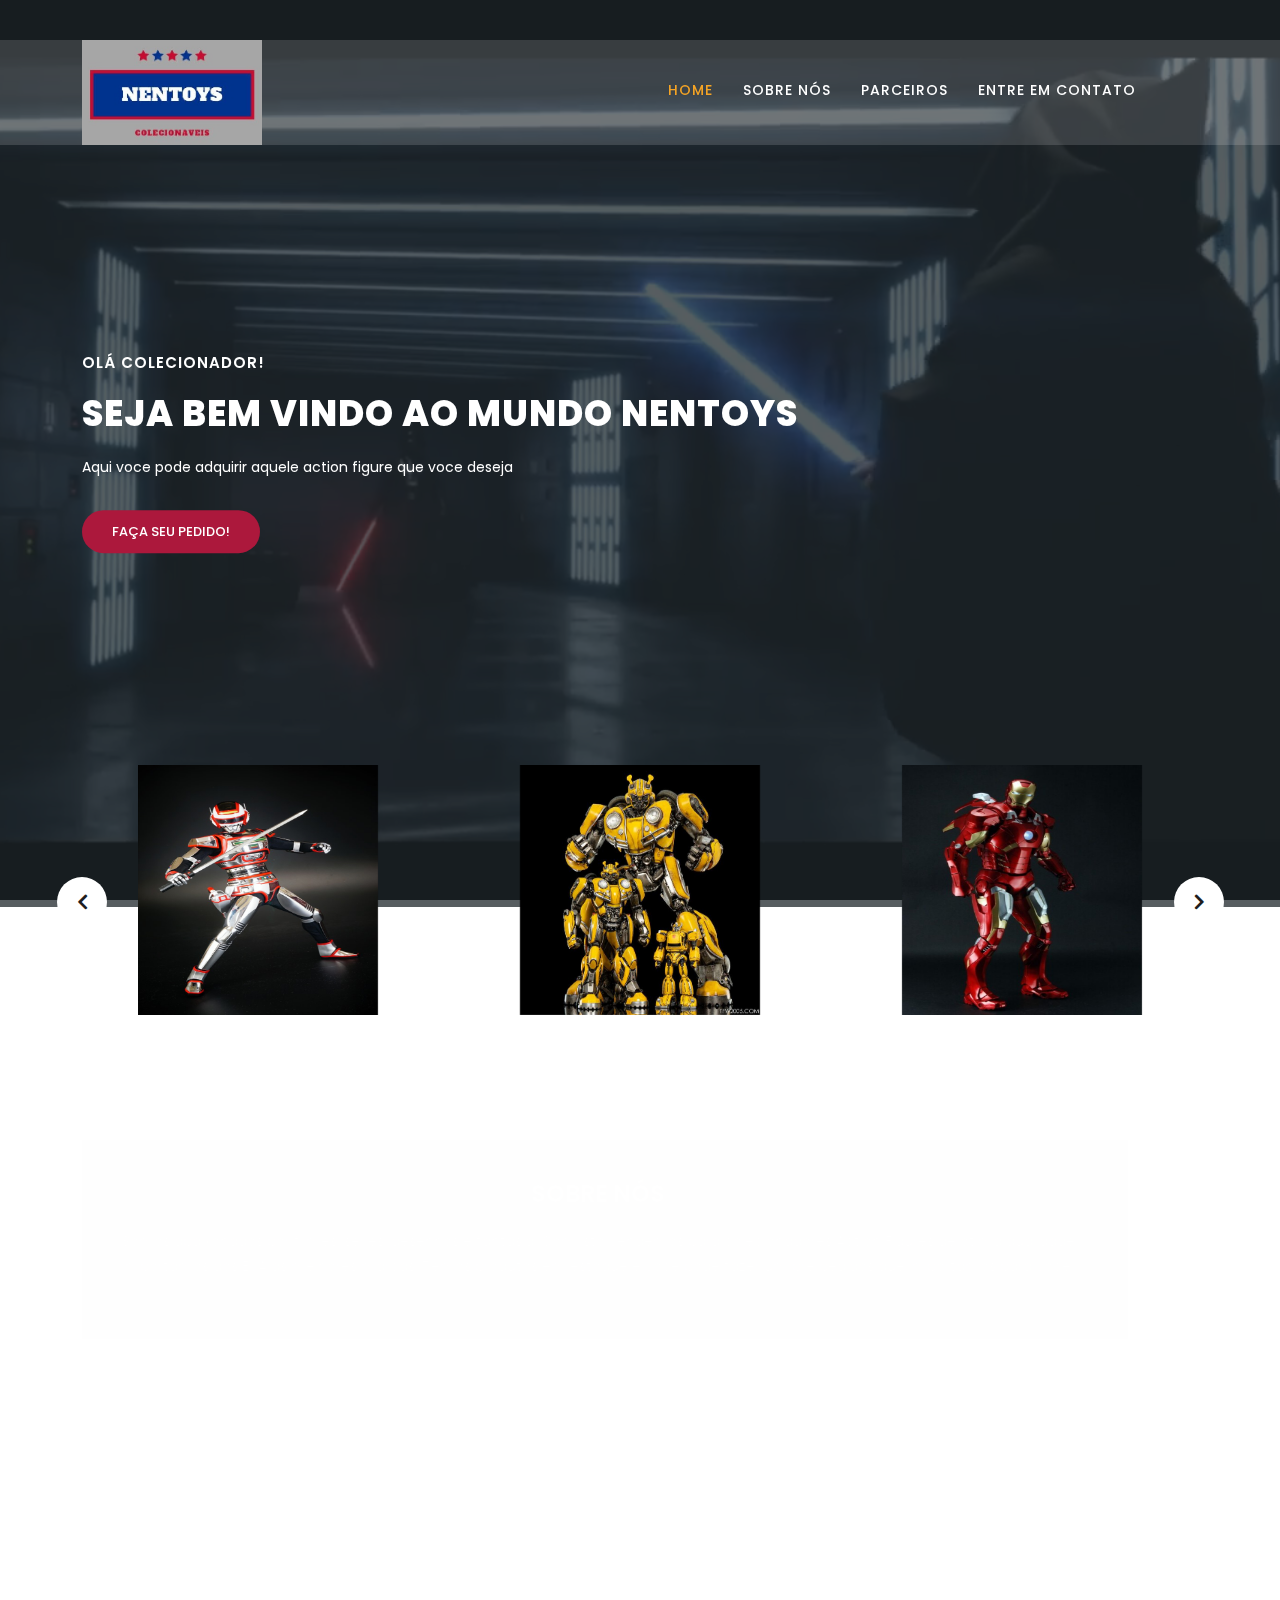
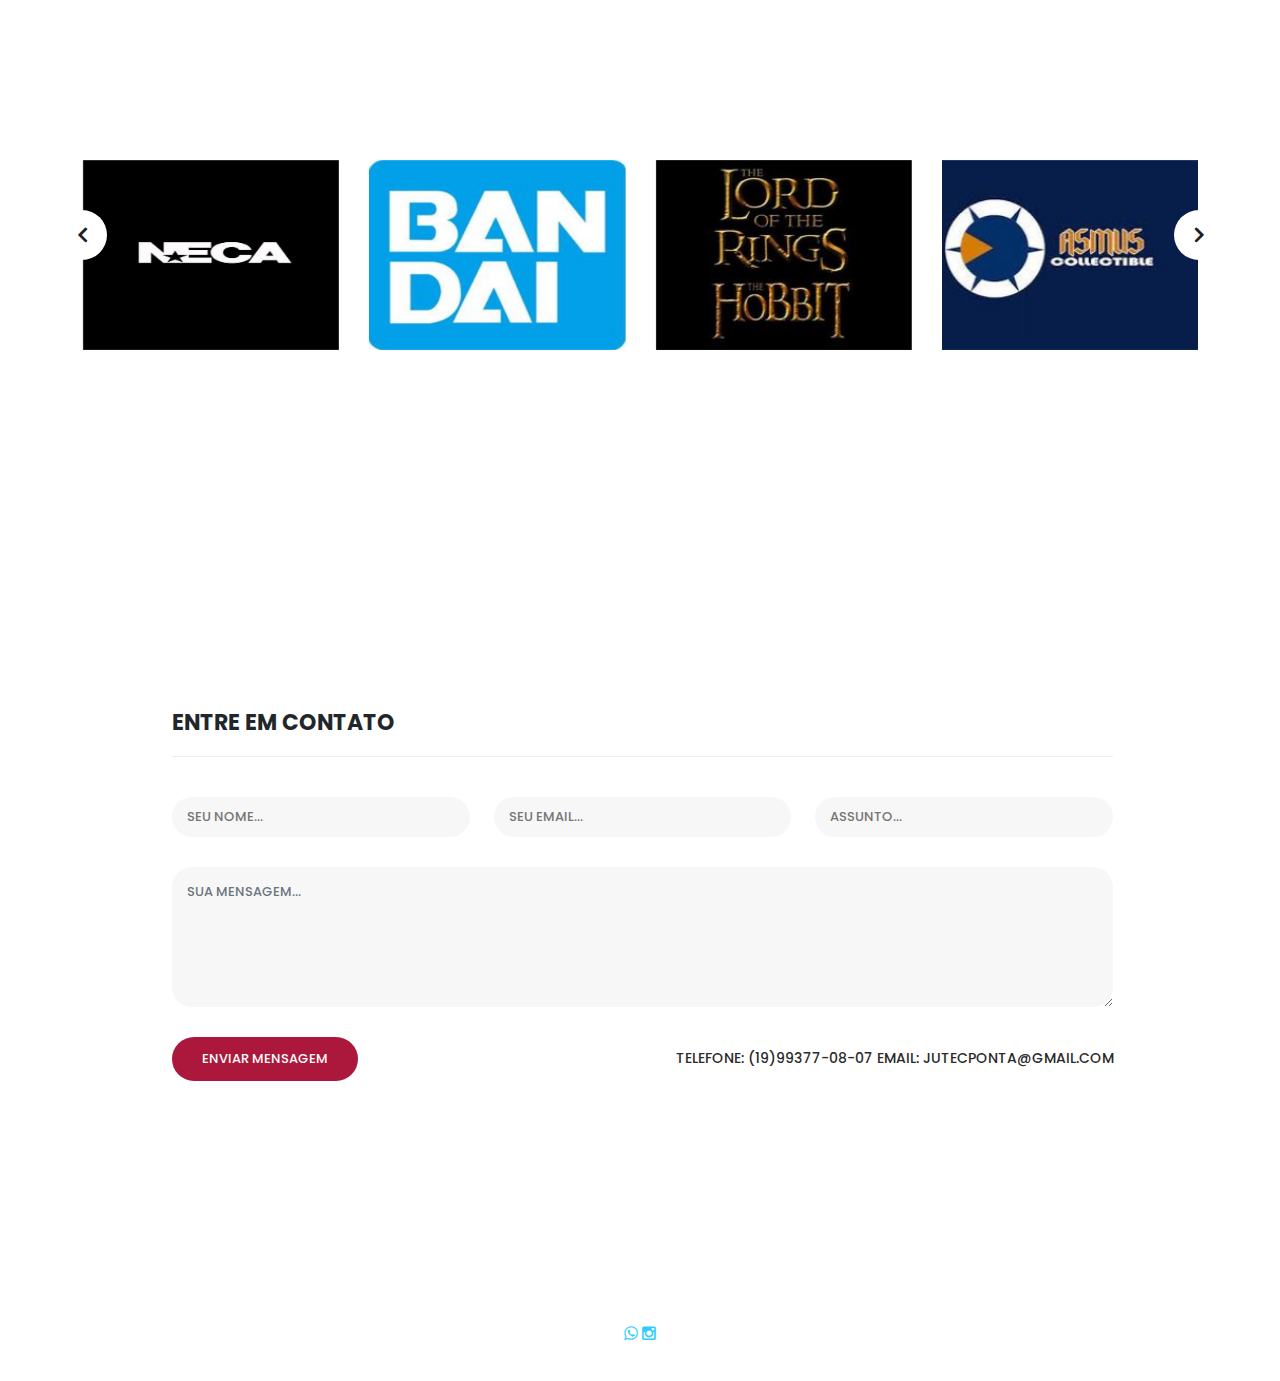
==== juliano/index.html @ e09f1eaa "first commit" ====
<!DOCTYPE html>
<html lang="en">

  <head>

    <meta charset="utf-8">
    <meta name="viewport" content="width=device-width, initial-scale=1, shrink-to-fit=no">
    <meta name="description" content="">
    <meta name="author" content="TemplateMo">
    <link href="https://fonts.googleapis.com/css?family=Poppins:100,200,300,400,500,600,700,800,900" rel="stylesheet">

    <title>Nentoys</title>

    <!-- Bootstrap core CSS -->
    <link href="vendor/bootstrap/css/bootstrap.min.css" rel="stylesheet">


    <!-- Additional CSS Files -->
    <link rel="stylesheet" href="assets/css/fontawesome.css">
    <link rel="stylesheet" href="assets/css/templatemo-edu-meeting.css">
    <link rel="stylesheet" href="assets/css/owl.css">
    <link rel="stylesheet" href="assets/css/lightbox.css">
<!--

TemplateMo 569 Edu Meeting

https://templatemo.com/tm-569-edu-meeting

-->
  </head>

<body>

  <!-- Sub Header -->
  <div class="sub-header">
    <div class="container">
      <div class="row">
        <div class="col-lg-8 col-sm-8">
     
        </div>
        <div class="col-lg-4 col-sm-4">
                </div>
      </div>
    </div>
  </div>

  <!-- ***** Header Area Start ***** -->
  <header class="header-area header-sticky">
      <div class="container">
        <div class="logo">
          <img src="Logo.jpg" alt="">
        </div>
          <div class="row">
              <div class="col-12">
                  <nav class="main-nav">
                 
                    
                      <ul class="nav">
                          <li class="scroll-to-section"><a href="#top" class="active">Home</a></li>
                     
                          <li class="scroll-to-section"><a href="#apply">Sobre Nós</a></li>
                   
                    
                          </li>
                          <li class="scroll-to-section"><a href="#courses">Parceiros</a></li> 
                          <li class="scroll-to-section"><a href="#contact">Entre em Contato</a></li> 
                      </ul>        
                      <a class='menu-trigger'>
                          <span>Menu</span>
                      </a>
                      <!-- ***** Menu End ***** -->
                  </nav>
              </div>
          </div>
      </div>
  </header>
  <!-- ***** Header Area End ***** -->

  <!-- ***** Main Banner Area Start ***** -->
  <section class="section main-banner" id="top" data-section="section1">
      <video autoplay muted loop id="bg-video">
          <source src="assets/images/star1.mp4" type="video/mp4" />
      </video>

      <div class="video-overlay header-text">
          <div class="container">
            <div class="row">
              <div class="col-lg-12">
                <div class="caption">
              <h6>Olá colecionador!</h6>
              <h2>Seja bem vindo ao mundo Nentoys</h2>
              <p>Aqui voce pode adquirir aquele action figure que voce deseja</p>
              <div class="main-button-red">
                  <div class="scroll-to-section"><a href="#contact">Faça seu pedido!</a></div>
              </div>
          </div>
              </div>
            </div>
          </div>
      </div>
  </section>
  <!-- ***** Main Banner Area End ***** -->

  <section class="services">
    <div class="container">
      <div class="row">
        <div class="col-lg-12">
          <div class="owl-service-item owl-carousel">
          
            <div class="item">
              <div class="icon">
                <img src="assets/images/jaspion.jpg" alt="" height="250px">
              </div>
         
            </div>
            <div class="item">
              <div class="icon">
                <img src="assets/images/bumble.jpg" alt="" height="250px">
              </div>
         
            </div>
            
            <div class="item">
              <div class="icon">
                <img src="assets/images/iron.jpg" alt="" height="250px">
              </div>
            
            </div>
            
            <div class="item">
              <div class="icon">
                <img src="assets/images/captain.jpg" alt="" height="250px">
              </div>
         
            </div>
            
            <div class="item">
              <div class="icon">
                <img src="assets/images/spawn.jpg" alt="" height="250px">
              </div>
              
              
         
            </div>
            
            <div class="item">
              <div class="icon">
                <img src="assets/images/boba.jpg" alt="" height="250px">
              </div>
         
            </div>
            
          </div>
        </div>
      </div>
    </div>
  </section>

 
  <section class="apply-now" id="apply">
    <div class="container">
      <div class="row">
        <div class="col-lg-6 align-self-center">
          <div class="row">
            <div class="col-lg-12">
              <div class="item">
                <h3>Sobre Nós</h3>
                <p>Somos apaixonados por  filmes, series, desenhos e fantasia. Com isto vendemos para colecionadores Action Figures de ótima qualidade.
                  Importamos dos EUA as melhores marcas. Temos produtos em estoque e voce pode fazer um pré pedidos que importamos para voce.
                </p>
              
              </div>
              </div>
            </div>
      
            </div>
          </div>
        </div>
   
                </div>
            </article>
        </div>
        </div>
      </div>
    </div>
  </section>

  <section class="our-courses" id="courses">
    <div class="container">
      <div class="row">
        <div class="col-lg-12">
          <div class="section-heading">
            <h2  style="text-align:center";>Marcas e franquias que trabalhamos</h2>
          </div>
        </div>
        <div class="col-lg-12">
          <div class="owl-courses-item owl-carousel">
            <div class="item">
              <img src="assets/images/neca.jpg" alt="Course One" height="190px">
            
                <div class="info">
                  <div class="row">
                    <div class="col-8">
                   
                    </div>
             
                </div>
              </div>
            </div>
            <div class="item">
              <img src="assets/images/bandai.jpg" alt="Course One" height="190px">
            
                <div class="info">
                  <div class="row">
                    <div class="col-8">
                   
                    </div>
             
                </div>
              </div>
            </div>
                  <div class="item">
              <img src="assets/images/lord.jpg" alt="Course One" height="190px">
            
                <div class="info">
                  <div class="row">
                    <div class="col-8">
                   
                    </div>
             
                </div>
              </div>
            </div>
            <div class="item">
              <img src="assets/images/asmus.jpg" alt="Course One" height="190px">
            
                <div class="info">
                  <div class="row">
                    <div class="col-8">
                   
                    </div>
             
                </div>
              </div>
            </div>
            <div class="item">
              <img src="assets/images/legends.jpg" alt="Course One" height="190px">
            
                <div class="info">
                  <div class="row">
                    <div class="col-8">
                   
                    </div>
             
                </div>
              </div>
            </div>
            <div class="item">
              <img src="assets/images/black series.jpg" alt="Course One" height="190px">
            
                <div class="info">
                  <div class="row">
                    <div class="col-8">
                   
                    </div>
             
                </div>
              </div>
            </div>
            <div class="item">
              <img src="assets/images/harry.jpg" alt="Course One" height="190px">
            
                <div class="info">
                  <div class="row">
                    <div class="col-8">
                   
                    </div>
             
                </div>
              </div>
            </div>
            <div class="item">
              <img src="assets/images/three.jpg" alt="Course One" height="190px">
            
                <div class="info">
                  <div class="row">
                    <div class="col-8">
                   
                    </div>
             
                </div>
              </div>
            </div>
            <div class="item">
              <img src="assets/images/thunder.jpg" alt="Course One" height="190px">
            
                <div class="info">
                  <div class="row">
                    <div class="col-8">
                   
                    </div>
             
                </div>
              </div>
            </div>
            <div class="item">
              <img src="assets/images/hotwheels.jpg" alt="Course One" height="190px">
            
                <div class="info">
                  <div class="row">
                    <div class="col-8">
                   
                    </div>
             
                </div>
              </div>
            </div>
            <div class="item">
              <img src="assets/images/transformers.jpg" alt="Course One" height="190px">
            
                <div class="info">
                  <div class="row">
                    <div class="col-8">
                   
                    </div>
             
                </div>
              </div>
            </div>
            <div class="item">
              <img src="assets/images/mortal.jpg" alt="Course One" height="190px">
            
                <div class="info">
                  <div class="row">
                    <div class="col-8">
                   
                    </div>
             
                </div>
              </div>
            </div>
            <div class="item">
              <img src="assets/images/mattel.jpg" alt="Course One" height="190px">
            
                <div class="info">
                  <div class="row">
                    <div class="col-8">
                   
                    </div>
             
                </div>
              </div>
            </div>
            <div class="item">
              <img src="assets/images/hasbro.jpg" alt="Course One" height="190px">
            
                <div class="info">
                  <div class="row">
                    <div class="col-8">
                   
                    </div>
             
                </div>
              </div>
            </div>
        
  </section>

 
  <section class="contact-us" id="contact">
    <div class="container">
      <div class="row">
        <div class="col-lg-9 align-self-center">
          <div class="row">
            <div class="col-lg-12">
              <form id="contact" action="https://cform.rac-0.fr/f/f715cc8cc7b6d3c0bf5b0e9395c69208" method="post">
                <div class="row">
                  <div class="col-lg-12">
                    <h2>Entre em contato</h2>
                  </div>
                  <div class="col-lg-4">
                    <fieldset>
                      <input name="name" type="text" id="name" placeholder="SEU NOME..." required="">
                    </fieldset>
                  </div>
                  <div class="col-lg-4">
                    <fieldset>
                    <input name="email" type="text" id="email" pattern="[^ @]*@[^ @]*" placeholder="SEU EMAIL..." required="">
                  </fieldset>
                  </div>
                  <div class="col-lg-4">
                    <fieldset>
                      <input name="subject" type="text" id="subject" placeholder="ASSUNTO..." required="">
                    </fieldset>
                  </div>
                  <div class="col-lg-12">
                    <fieldset>
                      <textarea name="message" type="text" class="form-control" id="message" placeholder="SUA MENSAGEM..." required=""></textarea>
                    </fieldset>
                  </div>
                  <div class="col-lg-12">
                    <fieldset>
                      <button type="submit" id="form-submit" class="button">Enviar Mensagem</button>
                    </fieldset>
                    <div class="info">
                    <p> Telefone: (19)99377-08-07    Email: jutecponta@gmail.com</p>
                  </div>
                  </div>
                </div>
               
              </form>
            </div>
          </div>
        </div>
       
    <div class="footer">
      <li><a href="https://wa.me/5519993770807" class="s-btn"><i class="fa fa-whatsapp"></i></a></li>
                <li><a href="https://www.instagram.com/mundostartoys/" class="s-btn"><i class="fa fa-instagram"></i></a></li>
          <br><p> CNPJ 08.004.619/0001-86 Fotos meramente ilustrativas</p>
    </div>
  </section>

  <!-- Scripts -->
  <!-- Bootstrap core JavaScript -->
    <script src="vendor/jquery/jquery.min.js"></script>
    <script src="vendor/bootstrap/js/bootstrap.bundle.min.js"></script>

    <script src="assets/js/isotope.min.js"></script>
    <script src="assets/js/owl-carousel.js"></script>
    <script src="assets/js/lightbox.js"></script>
    <script src="assets/js/tabs.js"></script>
    <script src="assets/js/video.js"></script>
    <script src="assets/js/slick-slider.js"></script>
    <script src="assets/js/custom.js"></script>
    <script>
        //according to loftblog tut
        $('.nav li:first').addClass('active');

        var showSection = function showSection(section, isAnimate) {
          var
          direction = section.replace(/#/, ''),
          reqSection = $('.section').filter('[data-section="' + direction + '"]'),
          reqSectionPos = reqSection.offset().top - 0;

          if (isAnimate) {
            $('body, html').animate({
              scrollTop: reqSectionPos },
            800);
          } else {
            $('body, html').scrollTop(reqSectionPos);
          }

        };

        var checkSection = function checkSection() {
          $('.section').each(function () {
            var
            $this = $(this),
            topEdge = $this.offset().top - 80,
            bottomEdge = topEdge + $this.height(),
            wScroll = $(window).scrollTop();
            if (topEdge < wScroll && bottomEdge > wScroll) {
              var
              currentId = $this.data('section'),
              reqLink = $('a').filter('[href*=\\#' + currentId + ']');
              reqLink.closest('li').addClass('active').
              siblings().removeClass('active');
            }
          });
        };

        $('.main-menu, .responsive-menu, .scroll-to-section').on('click', 'a', function (e) {
          e.preventDefault();
          showSection($(this).attr('href'), true);
        });

        $(window).scroll(function () {
          checkSection();
        });
    </script>
</body>

</body>
</html>
---- juliano/assets/css/templatemo-edu-meeting.css ----
/*

TemplateMo 569 Edu Meeting

https://templatemo.com/tm-569-edu-meeting

*/

/* ---------------------------------------------
Table of contents
------------------------------------------------
01. font & reset css
02. reset
03. global styles
04. header
05. banner
06. features
07. testimonials
08. contact
09. footer
10. preloader
11. search
12. portfolio

--------------------------------------------- */
/* 
---------------------------------------------
font & reset css
--------------------------------------------- 
*/
@import url("https://fonts.googleapis.com/css?family=Poppins:100,200,300,400,500,600,700,800,900");
/* 
---------------------------------------------
reset
--------------------------------------------- 
*/
html, body, div, span, applet, object, iframe, h1, h2, h3, h4, h5, h6, p, blockquote, div
pre, a, abbr, acronym, address, big, cite, code, del, dfn, em, font, img, ins, kbd, q,
s, samp, small, strike, strong, sub, sup, tt, var, b, u, i, center, dl, dt, dd, ol, ul, li,
figure, header, nav, section, article, aside, footer, figcaption {
  margin: 0;
  padding: 0;
  border: 0;
  outline: 0;
}

.clearfix:after {
  content: ".";
  display: block;
  clear: both;
  visibility: hidden;
  line-height: 0;
  height: 0;
}

.clearfix {
  display: inline-block;
}

html[xmlns] .clearfix {
  display: block;
}

* html .clearfix {
  height: 1%;
}

ul, li {
  padding: 0;
  margin: 0;
  list-style: none;
}

 
  

header, nav, section, article, aside, footer, hgroup {
  display: block;
}

* {
  box-sizing: border-box;
}


html, body {
  font-family: 'Poppins', sans-serif;
  font-weight: 400;
  background-color: #fff;
  font-size: 16px;
  -ms-text-size-adjust: 100%;
  -webkit-font-smoothing: antialiased;
  -moz-osx-font-smoothing: grayscale;
}

a {
  text-decoration: none !important;
  color: #3CF;
}

a:hover {
	color: #FC3;
}

h1, h2, h3, h4, h5, h6 {
  margin-top: 0px;
  margin-bottom: 0px;
}

ul {
  margin-bottom: 0px;
}

p {
  font-size: 14px;
  line-height: 25px;
  color: #2a2a2a;
}

img {
  width: 100%;
  overflow: hidden;
}

/* 
---------------------------------------------
global styles
--------------------------------------------- 
*/
html,
body {
  background: #fff;
  font-family: 'Poppins', sans-serif;
}

  


::selection {
  background: #f5a425;
  color: #fff;
}

::-moz-selection {
  background: #f5a425;
  color: #fff;
}

.logo {
  width:180px;
  height: -10px;
  background-size: contain;
  background-repeat: no-repeat;
  background-position: left;
  float: left;
}

@media (max-width: 991px) {
  html, body {
    overflow-x: hidden;
  }
  .mobile-top-fix {
    margin-top: 30px;
    margin-bottom: 0px;
  }
  .mobile-bottom-fix {
    margin-bottom: 30px;
  }
  .mobile-bottom-fix-big {
    margin-bottom: 60px;
  }
}

.main-button-red a {
  font-size: 13px;
  color: #fff;
  background-color: #ac183c;
  padding: 12px 30px;
  display: inline-block;
  border-radius: 22px;
  font-weight: 500;
  text-transform: uppercase;
  transition: all .3s;
}

.main-button-red a:hover {
  opacity: 0.9;
}

.main-button-yellow a {
  font-size: 13px;
  color: #fff;
  background-color: #f5a425;
  padding: 12px 30px;
  display: inline-block;
  border-radius: 22px;
  font-weight: 500;
  text-transform: uppercase;
  transition: all .3s;
}

.main-button-yellow a:hover {
  opacity: 0.9;
}

.section-heading h2 {
  line-height: 40px;
  margin-top: 0px;
  margin-bottom: 50px; 
  padding-bottom: 20px;
  border-bottom: 1px solid rgba(250,250,250,0.15);
  font-size: 22px;
  font-weight: 700;
  text-transform: uppercase;
  color: #fff;
}


/* 
---------------------------------------------
header
--------------------------------------------- 
*/

.sub-header {
  background-color: #1f272b;
  position: relative;

}

.sub-header .left-content p {
  color: #fff;
  padding: 8px 0px;
  font-size: 13px;
}


.sub-header .right-icons {
  text-align: right;
  padding: 8px 0px;
}

.sub-header .right-icons ul li {
  display: inline-block;
  margin-left: 15px;
}

.sub-header .right-icons ul li a {
  color: #fff;
  font-size: 14px;
  transition: all .3s;
}

.sub-header .right-icons ul li a:hover {
  color: #f5a425;
}

.sub-header .left-content p em {
   font-style: normal;
   color: #f5a425;
}

.background-header {
  background-color: #fff!important;
  height: 80px!important;
  position: fixed!important;
  top: 0!important;
  left: 0;
  right: 0;
  box-shadow: 0px 0px 10px rgba(0,0,0,0.15)!important;
}

.background-header .main-nav .nav li a {
  color: #1e1e1e!important;
}

.background-header,
.background-header .main-nav .nav li a {
  color: #1e1e1e!important;
}

.background-header .main-nav .nav li:hover a {
  color: #fb5849!important;
}

.background-header .nav li a.active {
  color: #fb5849!important;
}

.header-area {
  background-color: rgba(250,250,250,0.15);
  position: absolute;
  top: 40px;
  left: 0;
  right: 0;
  z-index: 100;
  -webkit-transition: all .5s ease 0s;
  -moz-transition: all .5s ease 0s;
  -o-transition: all .5s ease 0s;
  transition: all .5s ease 0s;
}

.header-area .main-nav {
  min-height: 80px;
  background: transparent;
}

.header-area .main-nav {
  line-height: 100px;
  color: #fff;
  font-size: 28px;
  font-weight: 700;
  text-transform: uppercase;
  letter-spacing: 2px;
  float: right;
  -webkit-transition: all 0.3s ease 0s;
  -moz-transition: all 0.3s ease 0s;
  -o-transition: all 0.3s ease 0s;
  transition: all 0.3s ease 0s;
}



.background-header .main-nav {
  line-height: 75px;
}

.background-header .nav {
  margin-top: 20px !important;
}

.header-area .main-nav .nav {
  float: right;
  margin-top: 30px;
  margin-right: 0px;
  background-color: transparent;
  -webkit-transition: all 0.3s ease 0s;
  -moz-transition: all 0.3s ease 0s;
  -o-transition: all 0.3s ease 0s;
  transition: all 0.3s ease 0s;
  position: relative;
  z-index: 999;
}

.header-area .main-nav .nav li {
  padding-left: 15px;
  padding-right: 15px;
}

.header-area .main-nav .nav li:last-child {
  padding-right: 50px;
}

.header-area .main-nav .nav li a {
  display:block;
  float:right;
  font-weight: 500;
  font-size: 14px;
  text-transform: uppercase;
  color: #fff;
  -webkit-transition: all 0.3s ease 0s;
  -moz-transition: all 0.3s ease 0s;
  -o-transition: all 0.3s ease 0s;
  transition: all 0.3s ease 0s;
  height: 40px;
  line-height: 40px;
  margin-left: auto;
  border: transparent;
  letter-spacing: 1px;
}

.header-area .main-nav .nav li:hover a,
.header-area .main-nav .nav li a.active {
  color: #f5a425!important;
}



.background-header .main-nav .nav li:hover a,
.background-header .main-nav .nav li a.active {
  color: #f5a425!important;
  opacity: 1;
}

.header-area .main-nav .nav li.has-sub {
  position: relative;
  padding-right: 15px;
}

.header-area .main-nav .nav li.has-sub:after {
  font-family: FontAwesome;
  content: "\f107";
  font-size: 12px;
  color: #fff;
  position: absolute;
  right: 5px;
  top: 12px;
}

.background-header .main-nav .nav li.has-sub:after {
  color: #1e1e1e;
}

.header-area .main-nav .nav li.has-sub ul.sub-menu {
  position: absolute;
  width: 200px;
  box-shadow: 0 2px 28px 0 rgba(0, 0, 0, 0.06);
  overflow: hidden;
  top: 40px;
  opacity: 0;
  transition: all .3s;
  transform: translateY(+2em);
  visibility: hidden;
  z-index: -1;
}

.header-area .main-nav .nav li.has-sub ul.sub-menu li {
  margin-left: 0px;
  padding-left: 0px;
  padding-right: 0px;
}

.header-area .main-nav .nav li.has-sub ul.sub-menu li a {
  opacity: 1;
  display: block;
  background: #f7f7f7;
  color: #2a2a2a!important;
  padding-left: 20px;
  height: 40px;
  line-height: 40px;
  -webkit-transition: all 0.3s ease 0s;
  -moz-transition: all 0.3s ease 0s;
  -o-transition: all 0.3s ease 0s;
  transition: all 0.3s ease 0s;
  position: relative;
  font-size: 13px;
  font-weight: 400;
  border-bottom: 1px solid #eee;
}

.header-area .main-nav .nav li.has-sub ul li a:hover {
  background: #fff;
  color: #f5a425!important;
  padding-left: 25px;
}

.header-area .main-nav .nav li.has-sub ul li a:hover:before {
  width: 3px;
}

.header-area .main-nav .nav li.has-sub:hover ul.sub-menu {
  visibility: visible;
  opacity: 1;
  z-index: 1;
  transform: translateY(0%);
  transition-delay: 0s, 0s, 0.3s;
}

.header-area .main-nav .menu-trigger {
  cursor: pointer;
  display: block;
  position: absolute;
  top: 33px;
  width: 32px;
  height: 40px;
  text-indent: -9999em;
  z-index: 99;
  right: 40px;
  display: none;
}

.background-header .main-nav .menu-trigger {
  top: 23px;
}

.header-area .main-nav .menu-trigger span,
.header-area .main-nav .menu-trigger span:before,
.header-area .main-nav .menu-trigger span:after {
  -moz-transition: all 0.4s;
  -o-transition: all 0.4s;
  -webkit-transition: all 0.4s;
  transition: all 0.4s;
  background-color: #1e1e1e;
  display: block;
  position: absolute;
  width: 30px;
  height: 2px;
  left: 0;
}

.background-header .main-nav .menu-trigger span,
.background-header .main-nav .menu-trigger span:before,
.background-header .main-nav .menu-trigger span:after {
  background-color: #1e1e1e;
}

.header-area .main-nav .menu-trigger span:before,
.header-area .main-nav .menu-trigger span:after {
  -moz-transition: all 0.4s;
  -o-transition: all 0.4s;
  -webkit-transition: all 0.4s;
  transition: all 0.4s;
  background-color: #1e1e1e;
  display: block;
  position: absolute;
  width: 30px;
  height: 2px;
  left: 0;
  width: 75%;
}

.background-header .main-nav .menu-trigger span:before,
.background-header .main-nav .menu-trigger span:after {
  background-color: #1e1e1e;
}

.header-area .main-nav .menu-trigger span:before,
.header-area .main-nav .menu-trigger span:after {
  content: "";
}

.header-area .main-nav .menu-trigger span {
  top: 16px;
}

.header-area .main-nav .menu-trigger span:before {
  -moz-transform-origin: 33% 100%;
  -ms-transform-origin: 33% 100%;
  -webkit-transform-origin: 33% 100%;
  transform-origin: 33% 100%;
  top: -10px;
  z-index: 10;
}

.header-area .main-nav .menu-trigger span:after {
  -moz-transform-origin: 33% 0;
  -ms-transform-origin: 33% 0;
  -webkit-transform-origin: 33% 0;
  transform-origin: 33% 0;
  top: 10px;
}

.header-area .main-nav .menu-trigger.active span,
.header-area .main-nav .menu-trigger.active span:before,
.header-area .main-nav .menu-trigger.active span:after {
  background-color: transparent;
  width: 100%;
}

.header-area .main-nav .menu-trigger.active span:before {
  -moz-transform: translateY(6px) translateX(1px) rotate(45deg);
  -ms-transform: translateY(6px) translateX(1px) rotate(45deg);
  -webkit-transform: translateY(6px) translateX(1px) rotate(45deg);
  transform: translateY(6px) translateX(1px) rotate(45deg);
  background-color: #1e1e1e;
}

.background-header .main-nav .menu-trigger.active span:before {
  background-color: #1e1e1e;
}

.header-area .main-nav .menu-trigger.active span:after {
  -moz-transform: translateY(-6px) translateX(1px) rotate(-45deg);
  -ms-transform: translateY(-6px) translateX(1px) rotate(-45deg);
  -webkit-transform: translateY(-6px) translateX(1px) rotate(-45deg);
  transform: translateY(-6px) translateX(1px) rotate(-45deg);
  background-color: #1e1e1e;
}

.background-header .main-nav .menu-trigger.active span:after {
  background-color: #1e1e1e;
}

.header-area.header-sticky {
  min-height: 80px;
}

.header-area .nav {
  margin-top: 30px;
}

.header-area.header-sticky .nav li a.active {
  color: #f5a425;
}

@media (max-width: 1200px) {
  .header-area .main-nav .nav li {
    padding-left: 7px;
    padding-right: 7px;
  }
  .header-area .main-nav:before {
    display: none;
  }
}

@media (max-width: 767px) {
  .header-area .main-nav {
    color: #1e1e1e;
  }
  .header-area.header-sticky .nav li a:hover,
  .header-area.header-sticky .nav li a.active {
    color: #f5a425!important;
    opacity: 1;
  }
  .header-area.header-sticky .nav li.search-icon a {
    width: 100%;
  }
  .header-area {
    background-color: #f7f7f7;
    padding: 0px 15px;
    height: 100px;
    box-shadow: none;
    text-align: center;
  }
  .header-area .container {
    padding: 0px;
  }

  
  .header-area {
    margin-left: 30px;
  }
  .header-area .menu-trigger {
    display: block !important;
  }
  .header-area .main-nav {
    overflow: hidden;
  }
  .header-area .main-nav .nav {
    float: none;
    width: 100%;
    display: none;
    -webkit-transition: all 0s ease 0s;
    -moz-transition: all 0s ease 0s;
    -o-transition: all 0s ease 0s;
    transition: all 0s ease 0s;
    margin-left: 0px;
  }
  .header-area .main-nav .nav li:first-child {
    border-top: 1px solid #eee;
  }
  .header-area.header-sticky .nav {
    margin-top: 100px !important;
  }
  .header-area .main-nav .nav li {
    width: 100%;
    background: #fff;
    border-bottom: 1px solid #eee;
    padding-left: 0px !important;
    padding-right: 0px !important;
  }
  .header-area .main-nav .nav li a {
    height: 50px !important;
    line-height: 50px !important;
    padding: 0px !important;
    border: none !important;
    background: #f7f7f7 !important;
    color: #191a20 !important;
  }
  .header-area .main-nav .nav li a:hover {
    background: #eee !important;
    color: #f5a425!important;
  }
  .header-area .main-nav .nav li.has-sub ul.sub-menu {
    position: relative;
    visibility: inherit;
    opacity: 1;
    z-index: 1;
    transform: translateY(0%);
    top: 0px;
    width: 100%;
    box-shadow: none;
    height: 0px;
    transition: all 0s;
  }
  .header-area .main-nav .nav li.submenu ul li a {
    font-size: 12px;
    font-weight: 400;
  }
  .header-area .main-nav .nav li.submenu ul li a:hover:before {
    width: 0px;
  }
  .header-area .main-nav .nav li.has-sub ul.sub-menu {
    height: auto;
  }
  .header-area .main-nav .nav li.has-sub:after {
    color: #3B566E;
    right: 30px;
    font-size: 14px;
    top: 15px;
  }
  .header-area .main-nav .nav li.submenu:hover ul, .header-area .main-nav .nav li.submenu:focus ul {
    height: 0px;
  }
}

@media (min-width: 767px) {
  .header-area .main-nav .nav {
    display: flex !important;
  }
}


/* 
---------------------------------------------
banner
--------------------------------------------- 
*/

.main-banner {
  position: relative;
  max-height: 100%;
  overflow: hidden;
  margin-bottom: -7px;
}

#bg-video {
    min-width: 100%;
    min-height: 100vh;
    max-width: 100%;
    max-height: 100vh;
    object-fit: cover;
    z-index: -1;
}

#bg-video::-webkit-media-controls {
    display: none !important;
}

.video-overlay {
    position: absolute;
    background-color: rgba(31,39,43,0.75);
    top: 0;
    left: 0;
    bottom: 0;
    right: 0;
    width: 100%;
}

.main-banner .caption {
  position: absolute;
  top: 50%;
  transform: translateY(-50%);
}

.main-banner .caption h6 {
  margin-top: 0px;
  font-size: 15px;
  text-transform: uppercase;
  font-weight: 600;
  color: #fff;
  letter-spacing: 1px;
}

.main-banner .caption h2 {
  margin-top: 20px;
  margin-bottom: 20px;
  font-size: 36px;
  text-transform: uppercase;
  font-weight: 800;
  color: #fff;
  letter-spacing: 1px;
}

.main-banner .caption h2 em {
  font-style: normal;
  color: #f5a425;
  font-weight: 900;
}

.main-banner .caption p {
  color: #fff;
  font-size: 14px;
  max-width: 570px;
}

.main-banner .caption .main-button-red {
  margin-top: 30px;
}

@media screen and (max-width: 767px) {

  .main-banner .caption h6 {
    font-weight: 500;
  }

  .main-banner .caption h2 {
    font-size: 36px;
  }

}


/*
---------------------------------------------
services
---------------------------------------------
*/

.services {
  margin-top: -135px;
  position: absolute;
  width: 100%;

}



.services .item .icon {
  width: 240px;
  margin: 0 auto;
}

.services .item h4 {
  margin-top: 25px;
  margin-bottom: 15px;
  font-size: 18px;
  font-weight: 600;
}

.services .item p {
  color: #fff;
  font-size: 13px;
}

.services .owl-nav {
  display: inline-block !important;
  text-align: center;
  position: absolute;
  width: 100%;
  top: 50%;
  transform: translateY(-25px);
}
    
.services .owl-nav .owl-prev{
  margin-right: 10px;
  outline: none;
  position: absolute;
  left: -80px;
}

.services .owl-nav .owl-prev span,
.services .owl-nav .owl-next span {
  opacity: 0;
}

.services .owl-nav .owl-prev:before {
  display: inline-block;
  font-family: 'FontAwesome';
  color: #1e1e1e;
  font-size: 25px;
  font-weight: 700;
  content: '\f104';
  background-color: #fff;
  width: 50px;
  height: 50px;
  border-radius: 50%;
  line-height: 50px;
}

.services .owl-nav .owl-prev {
  opacity: 1;
  transition: all .5s;
}

.services .owl-nav .owl-prev:hover {
  opacity: 0.9;
}

.services .owl-nav .owl-next {
  opacity: 1;
  transition: all .5s;
}

.services .owl-nav .owl-next:hover {
  opacity: 0.9;
}

.services .owl-nav .owl-next{
  margin-left: 10px;
  outline: none;
  position: absolute;
  right: -85px;
}

.services .owl-nav .owl-next:before {
  display: inline-block;
  font-family: 'FontAwesome';
  color: #1e1e1e;
  font-size: 25px;
  font-weight: 700;
  content: '\f105';
  background-color: #fff;
  width: 50px;
  height: 50px;
  border-radius: 50%;
  line-height: 50px;
}


/*
---------------------------------------------
upcoming meetings
---------------------------------------------
*/

section.upcoming-meetings {
  background-image: url(../images/meetings-bg.jpg);
  background-position: center center;
  background-attachment: fixed;
  background-repeat: no-repeat;
  background-size: cover;
  padding-top: 230px;
  padding-bottom: 110px;
}

section.upcoming-meetings .section-heading {
  text-align: center;
}

section.upcoming-meetings .categories {
  background-color: #fff;
  border-radius: 20px;
  padding: 40px;
  margin-right: 45px;
}

section.upcoming-meetings .categories h4 {
  font-size: 18px;
  font-weight: 600;
  color: #1f272b;
  margin-bottom: 30px;
  padding-bottom: 20px;
  border-bottom: 1px solid #eee;
}

section.upcoming-meetings .categories ul li {
  display: inline-block;
  margin-bottom: 15px;
}

section.upcoming-meetings .categories ul li a {
  font-size: 15px;
  color: #1f272b;
  font-weight: 500;
  transition: all .3s;
}

section.upcoming-meetings .categories ul li a:hover {
  color: #a12c2f;
}

section.upcoming-meetings .categories .main-button-red {
  border-top: 1px solid #eee;
  padding-top: 30px;
  margin-top: 15px;
}

section.upcoming-meetings .categories .main-button-red a {
  width: 100%;
  text-align: center;
}

.meeting-item {
  margin-bottom: 30px;
}

.meeting-item .thumb {
  position: relative;
}

.meeting-item .thumb img {
  border-top-right-radius: 20px;
  border-top-left-radius: 20px;
}

.meeting-item .thumb .price {
  position: absolute;
  left: 20px;
  top: 20px;
}

.meeting-item .thumb .price span {
  font-size: 16px;
  color: #1f272b;
  font-weight: 600;
  background-color: rgba(250,250,250,0.9);
  padding: 7px 12px;
  border-radius: 10px;
}

.meeting-item .down-content {
  background-color: #fff;
  padding: 30px;
  border-bottom-right-radius: 20px;
  border-bottom-left-radius: 20px;
}

.meeting-item .down-content .date {
  text-align: center;
  display: inline-block;
  margin-right: 20px;
}

.meeting-item .down-content .date h6 {
  font-size: 13px;
  text-transform: uppercase;
  font-weight: 600;
  color: #a12c2f;
}

.meeting-item .down-content .date span {
  display: block;
  color: #1f272b;
  font-size: 22px;
  margin-top: 7px;
}

.meeting-item .down-content h4 {
  font-size: 18px;
  color: #1f272b;
  font-weight: 600;
  display: inline-block;
  margin-bottom: 15px;
}

.meeting-item .down-content p {
  margin-left: 50px;
  color: #1f272b;
  font-size: 14px;
}



/*
---------------------------------------------
apply now
---------------------------------------------
*/

section.apply-now {
  background-image: url(../images/fundo.jpg);
  background-position: center center;
  background-attachment: fixed;
  background-repeat: no-repeat;
  background-size: cover;
  padding: 140px 0px;
}

section.apply-now .item {
  background-color: rgba(250,250,250,0.15);
  padding: 40px;
  margin-bottom: 30px;
  display: block;
  align-items: center;
  align-content: center;
  margin-right: -500px;
  margin-top: 100px;
}

section.apply-now .item h3 {
  color: #fff;
  text-transform: uppercase;
  font-size: 24px;
  font-weight: 700;
  margin-bottom: 20px;
  padding-right: 15px;
  text-align: center;



}

section.apply-now .item p {
  color: #fff;
  margin-bottom: 20px;
}

.accordions {
  border-radius: 20px;
  padding: 40px;
  background-color: #fff;
  margin-left: 45px;
}
.accordions .accordion {
  border-bottom: 1px solid #eee;
}
.accordions .last-accordion {
  border-bottom: none;
}
.accordion-head {
  padding: 20px;  
  font-size: 18px;
  font-weight: 700;
  color: #1f272b;
  cursor: pointer;
  transition: color 200ms ease-in-out;
  border-bottom: 1px solid #fff;
}
@media screen and (min-width: 768px) {
  .accordion-head {
    padding: 1rem;
    font-size: 1.2rem;
  }
}
.accordion-head .icon {
  float: right;
  transition: transform 200ms ease-in-out;
}
.accordion-head.is-open {
  color: #f5a425;
  border-bottom: none;
}
.accordion-head.is-open .icon {
  transform: rotate(45deg);
}
.accordion-body {
  overflow: hidden;
  height: 0;
  transition: height 300ms ease-in-out;
  border-bottom: 1px solid #fff;
}
.accordion-body > .content {
  padding: 20px;
  padding-top: 0;
}


/* 
---------------------------------------------
courses
--------------------------------------------- 
*/

section.our-courses {
  background-image: url(../images/fundo.jpg);
  background-position: center center;
  background-attachment: fixed;
  background-repeat: no-repeat;
  background-size: cover;
  padding-top: 140px;
  padding-bottom: 130px;
}

.our-courses .item .down-content {
  background-color: #fff;
}

.our-courses .item .down-content h4 {
  padding: 25px;
  font-size: 18px;
  color: #1f272b;
  text-align: center; 
  border-bottom: 1px solid #eee;
}

.our-courses .item .down-content .info {
  padding: 25px;
}

.our-courses .item .down-content .info ul li {
  display: inline-block;
  margin-right: 1px;
}

.our-courses .item .down-content .info ul li i {
  color: #f5a425;
  font-size: 14px;
}

.our-courses .item .down-content .info span {
  color: #a12c2f;
  font-size: 15px;
  font-weight: 600;
  text-align: right;
  display: inline-block;
  width: 100%;
}

.our-courses .owl-nav {
  text-align: center;
  position: absolute;
  width: 100%;
  top: 50%;
  transform: translateY(-45px);
}

.our-courses .owl-dots {
  display: none;
  text-align: center;
  width: 100%;
  margin-top: 40px;
}

.our-courses .owl-dots .owl-dot {
  transition: all .5s;
  width: 7px;
  height: 7px;
  background-color: #fff;
  margin: 0px 5px;
  border-radius: 50%;
  outline: none;
}

.our-courses .owl-dots .active {
  width: 24px;
  height: 8px;
  border-radius: 4px;
}
    
.our-courses .owl-nav .owl-prev{
  margin-right: 10px;
  outline: none;
  position: absolute;
  left: -80px;
}

.our-courses .owl-nav .owl-prev span,
.our-courses .owl-nav .owl-next span {
  opacity: 0;
}

.our-courses .owl-nav .owl-prev:before {
  display: inline-block;
  font-family: 'FontAwesome';
  color: #1e1e1e;
  font-size: 25px;
  font-weight: 700;
  content: '\f104';
  background-color: #fff;
  width: 50px;
  height: 50px;
  border-radius: 50%;
  line-height: 50px;
}

.our-courses .owl-nav .owl-prev {
  opacity: 1;
  transition: all .5s;
}

.our-courses .owl-nav .owl-prev:hover {
  opacity: 0.9;
}

.our-courses .owl-nav .owl-next {
  opacity: 1;
  transition: all .5s;
}

.our-courses .owl-nav .owl-next:hover {
  opacity: 0.9;
}

.our-courses .owl-nav .owl-next{
  margin-left: 10px;
  outline: none;
  position: absolute;
  right: -85px;
}

.our-courses .owl-nav .owl-next:before {
  display: inline-block;
  font-family: 'FontAwesome';
  color: #1e1e1e;
  font-size: 25px;
  font-weight: 700;
  content: '\f105';
  background-color: #fff;
  width: 50px;
  height: 50px;
  border-radius: 50%;
  line-height: 50px;
}


/*
---------------------------------------------
our facts
---------------------------------------------
*/

section.our-facts {
  background-image: url(../images/facts-bg.jpg);
  background-position: center center;
  background-attachment: fixed;
  background-repeat: no-repeat;
  background-size: cover;
  padding: 140px 0px 125px 0px;
}

section.our-facts h2 {
  font-size: 38px;
  color: #fff;
  line-height: 50px;
  font-weight: 700;
  letter-spacing: 0.5px;
  margin-bottom: 50px;
}

.count-area-content {
  text-align: center;
  background-color: rgba(250,250,250,0.15);
  border-radius: 20px;
  padding: 25px 30px 35px 30px;
  margin: 15px 0px;
}

.percentage .count-digit:after {
  content: '%';
  margin-left: 3px;
}

.count-digit {
    margin: 5px 0px;
    color: #f5a425;
    font-weight: 700;
    font-size: 36px;
}
.count-title {
    font-size: 18px;
    font-weight: 500;
    color: #fff;
    letter-spacing: 0.5px;
}

.new-students {
  margin-top: 45px;
}

section.our-facts .video {
  text-align: center;
  margin-left: 70px;
  background-image: url(../images/video-item-bg.jpg);
  background-repeat: no-repeat;
  background-position: center center;
  background-size: cover;
  border-radius: 20px;
}

section.our-facts .video img {
  padding: 170px 0px;
  max-width: 56px;
}


/* 
---------------------------------------------
contact us
--------------------------------------------- 
*/

section.contact-us {
  background-image: url(../images/fundo.jpg);
  background-position: center center;
  background-attachment: fixed;
  background-repeat: no-repeat;
  background-size: cover;
  padding: 140px 0px 0px 0px;
}

section.contact-us #contact {
  background-color: #fff;
  border-radius: 20px;
  padding: 90px;

  margin-right: -290px;
}

section.contact-us #contact h2 {
  text-transform: uppercase;
  color: #1f272b;
  border-bottom: 1px solid #eee;
  margin-bottom: 40px;
  padding-bottom: 20px;
  font-size: 22px;
  font-weight: 700;
}

section.contact-us .info{
  text-transform: uppercase;
  font-size: 1px;
  font-weight: 500;
  margin-right: -1px;
  margin-top: -35px;
  float:right;

}

section.contact-us #contact input {
  width: 100%;
  height: 40px;
  border-radius: 20px;
  background-color: #f7f7f7;
  outline: none;
  border: none;
  box-shadow: none;
  font-size: 13px;
  font-weight: 500;
  color: #7a7a7a;
  padding: 0px 15px;
  margin-bottom: 30px;
}

section.contact-us #contact textarea {
  width: 100%;
  min-height: 140px;
  max-height: 180px;
  border-radius: 20px;
  background-color: #f7f7f7;
  outline: none;
  border: none;
  box-shadow: none;
  font-size: 13px;
  font-weight: 500;
  color: #7a7a7a;
  padding: 15px;
  margin-bottom: 30px;
}

section.contact-us #contact button {
  font-size: 13px;
  color: #fff;
  background-color: #ac183c;
  padding: 12px 30px;
  display: inline-block;
  border-radius: 22px;
  font-weight: 500;
  text-transform: uppercase;
  transition: all .3s;
  border: none;
  outline: none;
}

section.contact-us #contact button:hover {
  opacity: 0.9;
}



section.contact-us .right-info ul li {
  display: inline-block;
  border-bottom: 1px solid rgba(250,250,250,0.15);
  margin-bottom: 30px;
  padding-bottom: 30px;
}

section.contact-us .right-info ul li:last-child {
  margin-bottom: 0;
  padding-bottom: 0;
  border-bottom: none;
}

section.contact-us .right-info ul li h6 {
  color: #fff;
  font-size: 15px;
  font-weight: 600;
  margin-bottom: 10px;
}

section.contact-us .right-info ul li span {
  display: block;
  font-size: 18px;
  color: #fff;
  font-weight: 700;
}

.footer {
  text-align: center;
  margin-top: 140px;
  border-top: 1px solid rgba(250,250,250,0.15);
  padding: 10px;
  
 }

.footer li {
  display:inline;
 
}



.footer p {
  text-transform: uppercase;
  font-size: 12px;
  color: #fff;
}



/*
---------------------------------------------
heading page
---------------------------------------------
*/

section.heading-page {
  background-image: url(../images/heading-bg.jpg);
  background-position: center center;
  background-repeat: no-repeat;
  background-size: cover;
  padding-top: 230px;
  padding-bottom: 110px;
  text-align: center;
}

section.heading-page h6 {
  margin-top: 0px;
  font-size: 15px;
  text-transform: uppercase;
  font-weight: 600;
  color: #fff;
  letter-spacing: 1px;
}

section.heading-page h2 {
  margin-top: 20px;
  margin-bottom: 20px;
  font-size: 36px;
  text-transform: uppercase;
  font-weight: 800;
  color: #fff;
  letter-spacing: 1px;
}


/*
---------------------------------------------
upcoming meetings page
---------------------------------------------
*/

section.meetings-page {
  background-image: url(../images/meetings-page-bg.jpg);
  background-position: center center;
  background-attachment: fixed;
  background-repeat: no-repeat;
  background-size: cover;
  padding-top: 140px;
  padding-bottom: 0px;
}

section.meetings-page .filters {
  text-align: center;
  margin-bottom: 60px;
}

section.meetings-page .filters li {
  font-size: 13px;
  color: #a12c2f;
  background-color: #fff;
  padding: 11px 30px;
  display: inline-block;
  border-radius: 22px;
  font-weight: 600;
  text-transform: uppercase;
  transition: all .3s;
  cursor: pointer;
  margin: 0px 3px;
}

section.meetings-page .filters ul li.active,
section.meetings-page .filters ul li:hover {
  background-color: #a12c2f;
  color: #fff;
}

section.meetings-page .pagination {
  text-align: center;
  width: 100%;
  margin-top: 30px;
  display: inline-block;
}

section.meetings-page .pagination ul li {
  display: inline-block;
}

section.meetings-page .pagination ul li a {
  width: 40px;
  height: 40px;
  background-color: #fff;
  border-radius: 10px;
  color: #1f272b;
  display: inline-block;
  text-align: center;
  line-height: 40px;
  font-weight: 600;
  font-size: 15px;
  transition: all .3s;
}

section.meetings-page .main-button-red {
  text-align: center;
}

section.meetings-page .main-button-red a {
  padding: 12px 60px;
  text-align: center;
  margin-top: 30px;
}

section.meetings-page .pagination ul li.active a,
section.meetings-page .pagination ul li a:hover {
  background-color: #a12c2f;
  color: #fff;
}

.meeting-single-item .thumb {
  position: relative;
}

.meeting-single-item .thumb img {
  border-top-right-radius: 20px;
  border-top-left-radius: 20px;
}

.meeting-single-item .thumb .price {
  position: absolute;
  left: 20px;
  top: 20px;
}

.meeting-single-item .thumb .price span {
  font-size: 16px;
  color: #1f272b;
  font-weight: 600;
  background-color: rgba(250,250,250,0.9);
  padding: 7px 12px;
  border-radius: 10px;
}

.meeting-single-item .down-content {
  background-color: #fff;
  padding: 40px;
  border-bottom-right-radius: 20px;
  border-bottom-left-radius: 20px;
}

.meeting-single-item .thumb .date {
  position: absolute;
  background-color: rgba(250,250,250,0.9);
  width: 80px;
  height: 80px;
  text-align: center;
  padding: 15px 0px;
  border-radius: 10px;
  right: 20px;
  top: 20px;
}

.meeting-single-item .thumb .date h6 {
  font-size: 13px;
  text-transform: uppercase;
  font-weight: 600;
  color: #a12c2f;
}

.meeting-single-item .thumb .date span {
  display: block;
  color: #1f272b;
  font-size: 22px;
  margin-top: 7px;
}

.meeting-single-item .down-content h4 {
  font-size: 22px;
  color: #1f272b;
  font-weight: 600;
  display: inline-block;
  margin-bottom: 15px;
}

.meeting-single-item .down-content h5 {
  font-size: 18px;
  color: #1f272b;
  font-weight: 700;
  display: inline-block;
  margin-bottom: 15px;
}

.meeting-single-item .down-content p {
  color: #1f272b;
  font-size: 14px;
}

.meeting-single-item .down-content p.description {
  margin-top: 40px;
  padding-top: 40px;
  border-top: 1px solid #eee;
  margin-bottom: 40px;
  padding-bottom: 40px;
  border-bottom: 1px solid #eee;
}

.meeting-single-item .down-content .share {
  margin-top: 40px;
  padding-top: 40px;
  border-top: 1px solid #eee;
}

.meeting-single-item .down-content .share h5 {
  float: left;
  margin-right: 10px;
  margin-bottom: 0px;
}

.meeting-single-item .down-content .share ul li {
  display: inline;
}

.meeting-single-item .down-content .share ul li a {
  font-size: 14px;
  color: #1f272b;
  transition: all .3s;
}

.meeting-single-item .down-content .share ul li a:hover {
  color: #f5a425;
}

/* Meeting item column */
.templatemo-item-col {
	width: 31%;
}

@media (max-width: 992px) {
	.templatemo-item-col {
		width: 45%;
	}
}

@media (max-width: 767px) {
	.templatemo-item-col {
		width: 100%;
	}
}

/* 
---------------------------------------------
responsive
--------------------------------------------- 
*/

@media (max-width: 1300px) {
  .services .owl-nav .owl-next{
    right: -30px;
  }
  .services .owl-nav .owl-prev{
    left: -25px;
  }
  .our-courses .owl-nav .owl-next{
    right: -30px;
  }
  .our-courses .owl-nav .owl-prev{
    left: -25px;
  }
}

@media (max-width: 1200px) {
  .services .owl-nav .owl-next{
    right: -70px;
  }
  .services .owl-nav .owl-prev{
    left: -65px;
  }
  .our-courses .owl-nav .owl-next{
    right: -70px;
  }
  .our-courses .owl-nav .owl-prev{
    left: -65px;
  }
}

@media (max-width: 1085px) {
  .services .owl-nav .owl-next{
    right: -30px;
  }
  .services .owl-nav .owl-prev{
    left: -25px;
  }
  .our-courses .owl-nav .owl-next{
    right: -30px;
  }
  .our-courses .owl-nav .owl-prev{
    left: -25px;
  }
}

@media (max-width: 1005px) {
  .services .owl-nav .owl-next{
    display: none;
  }
  .services .owl-nav .owl-prev{
    display: none;
  }
  .our-courses .owl-nav .owl-next{
    display: none;
  }
  .our-courses .owl-nav .owl-prev{
    display: none;
  }
}

@media (max-width: 992px) {

  .main-banner .caption {
    top: 60%;
  }

  .main-banner .caption h2 {
    margin-top: 10px;
    margin-bottom: 10px;
    font-size: 22px;
  }

  .main-banner .caption .main-button-red {
    margin-top: 15px;
  }

  .services {
    margin-top: 60px;
  }

  section.upcoming-meetings {
    padding-top: 400px;
  }

  section.upcoming-meetings .categories {
    margin-right: 0px;
    margin-bottom: 30px;
  }

  .accordions {
    margin-left: 0px;
  }

  .new-students {
    margin-top: 15px;
  }

  section.our-facts .video {
    margin-left: 0px;
    margin-top: 15px;
  }

  section.contact-us #contact {
    margin-bottom: 30px;
  }

}

@media (max-width: 767px) {

  .sub-header .left-content p {
    display: none;
  }

  .sub-header .right-icons {
    text-align: center;
  }

  .main-nav .nav .sub-menu {
    display: none;
  }

  .header-area .main-nav .nav li ul.sub-menu li a {
    color: #1f272b;
  }

}
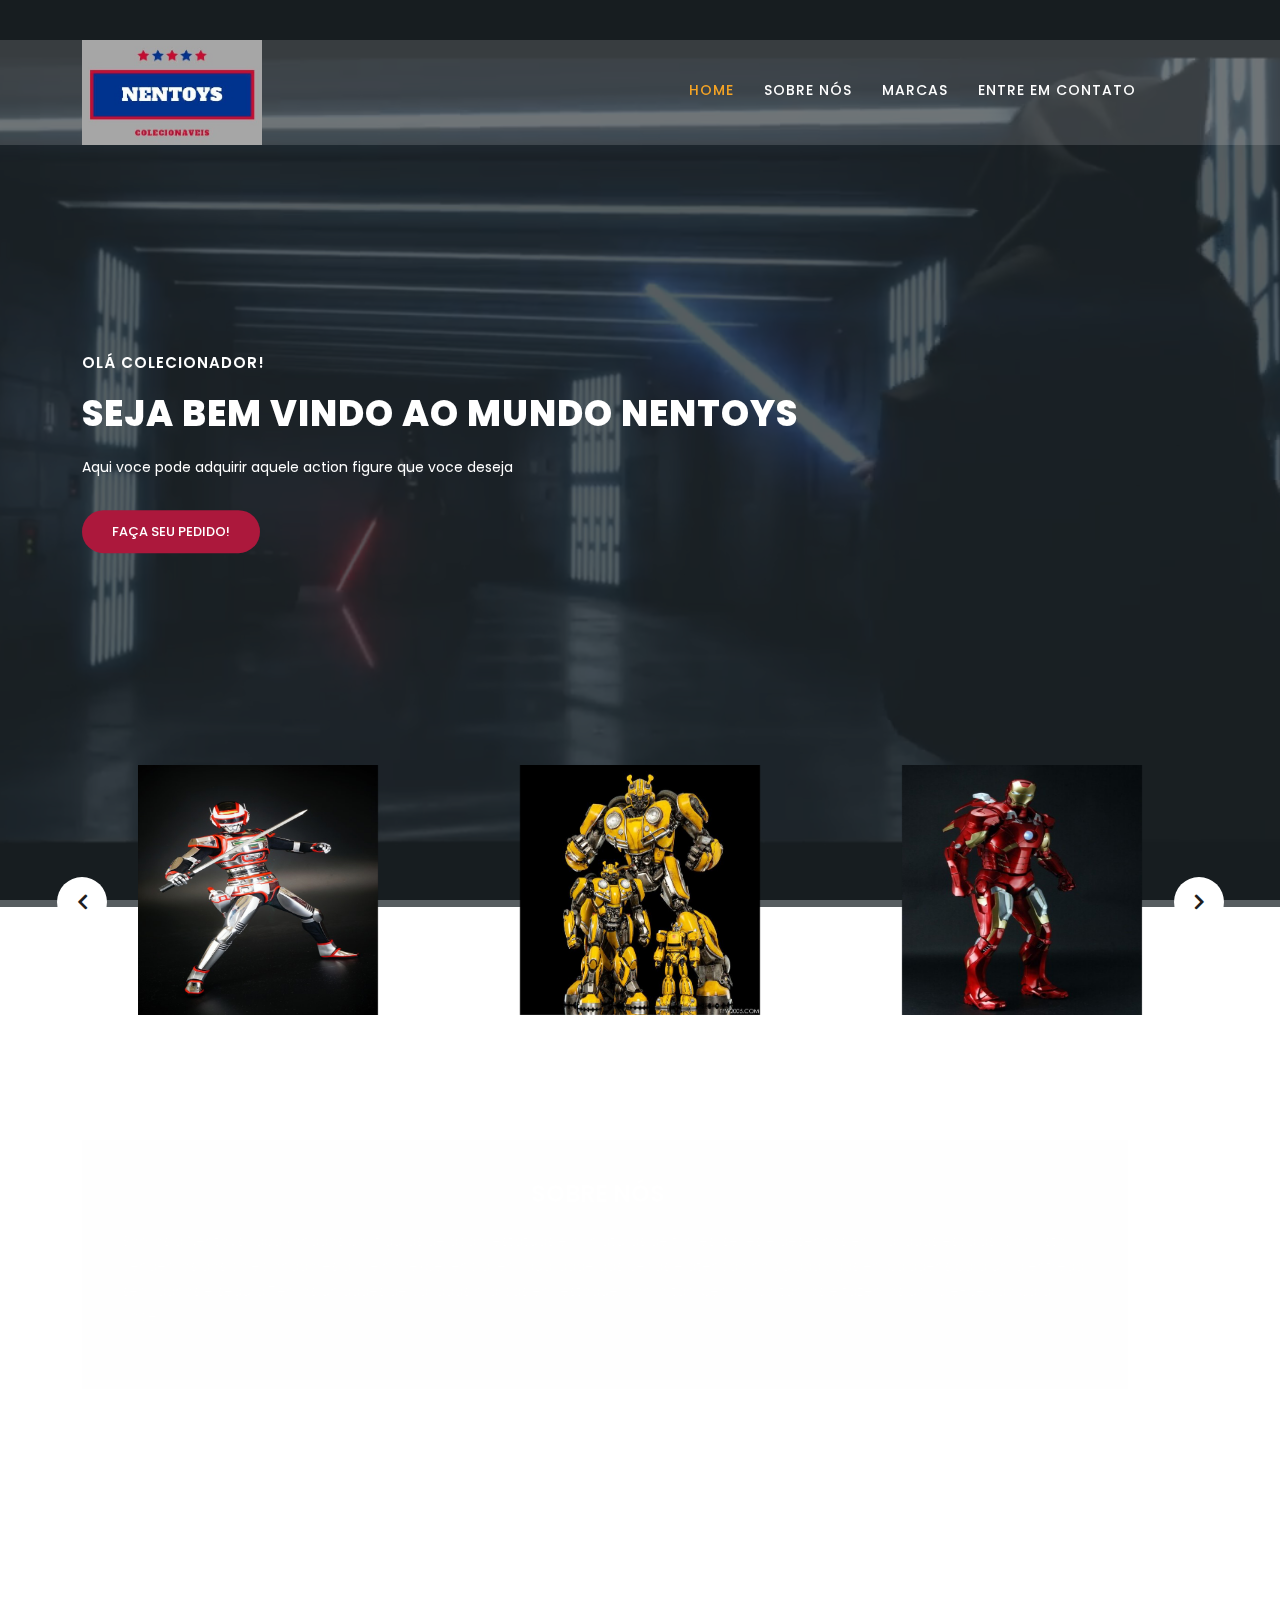
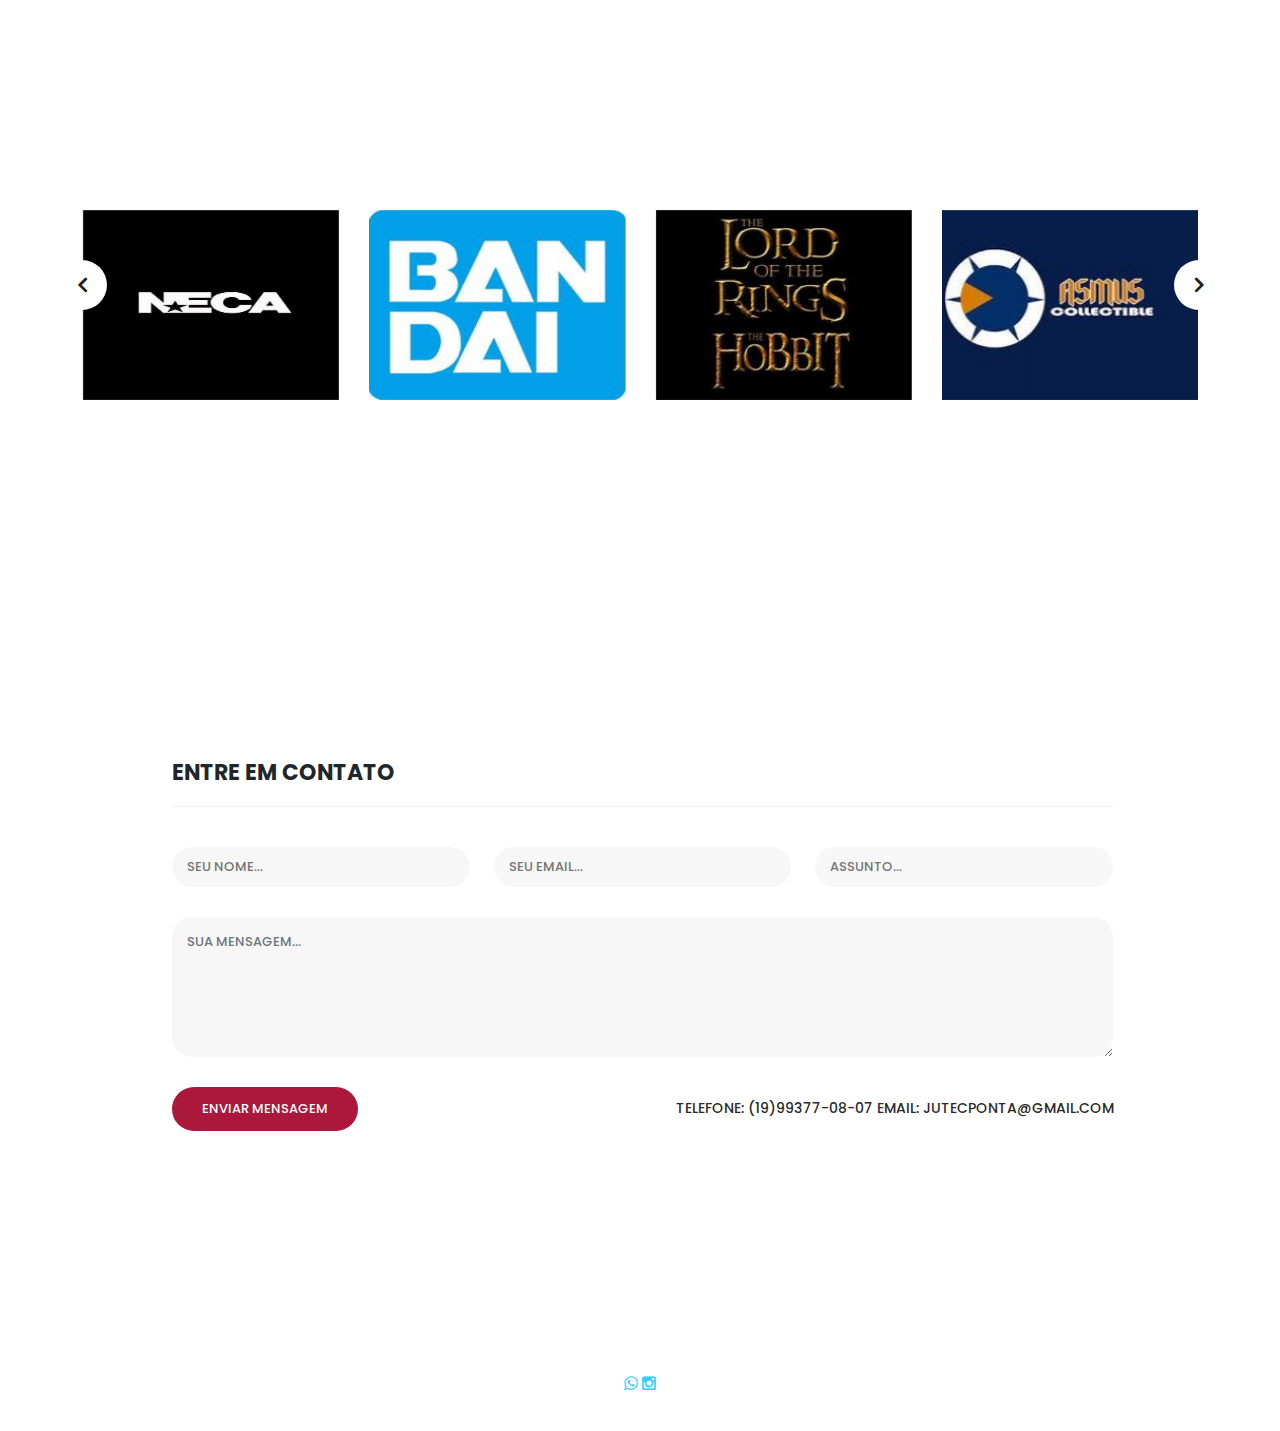
==== commit e1bfa329: "mobile adjustment" ====
--- a/juliano/index.html
+++ b/juliano/index.html
@@ -62,11 +62,11 @@
                    
                     
                           </li>
-                          <li class="scroll-to-section"><a href="#courses">Parceiros</a></li> 
+                          <li class="scroll-to-section"><a href="#courses">Marcas</a></li> 
                           <li class="scroll-to-section"><a href="#contact">Entre em Contato</a></li> 
                       </ul>        
                       <a class='menu-trigger'>
-                          <span>Menu</span>
+                          <span >Menu</span>
                       </a>
                       <!-- ***** Menu End ***** -->
                   </nav>
@@ -165,8 +165,8 @@
             <div class="col-lg-12">
               <div class="item">
                 <h3>Sobre Nós</h3>
-                <p>Somos apaixonados por  filmes, series, desenhos e fantasia. Com isto vendemos para colecionadores Action Figures de ótima qualidade.
-                  Importamos dos EUA as melhores marcas. Temos produtos em estoque e voce pode fazer um pré pedidos que importamos para voce.
+                <p>
+                  Somos a Nentoys , apaixonados por figuras de acao, estatuas e miniaturas de filmes, series e desenhos em variadas escalas. Com isto vendemos aos colecionadores a melhor experiencia, em qualidade das pecas e atencao no cuidado das embalagens para uma entrega sem danos e segura.Temos unidades de variadas marcas em estoque, como tambem importamos e fazemos um pre-pedido para voce.
                 </p>
               
               </div>
@@ -481,4 +481,5 @@
 </body>
 
 </body>
+<script type="text/javascript" src="script.js"></script>
 </html>--- a/juliano/assets/css/templatemo-edu-meeting.css
+++ b/juliano/assets/css/templatemo-edu-meeting.css
@@ -260,32 +260,13 @@
    color: #f5a425;
 }
 
-.background-header {
-  background-color: #fff!important;
-  height: 80px!important;
-  position: fixed!important;
-  top: 0!important;
-  left: 0;
-  right: 0;
-  box-shadow: 0px 0px 10px rgba(0,0,0,0.15)!important;
-}
+
 
 .background-header .main-nav .nav li a {
   color: #1e1e1e!important;
 }
 
-.background-header,
-.background-header .main-nav .nav li a {
-  color: #1e1e1e!important;
-}
-
-.background-header .main-nav .nav li:hover a {
-  color: #fb5849!important;
-}
-
-.background-header .nav li a.active {
-  color: #fb5849!important;
-}
+
 
 .header-area {
   background-color: rgba(250,250,250,0.15);
@@ -606,7 +587,7 @@
     width: 100%;
   }
   .header-area {
-    background-color: #f7f7f7;
+    background-color: rgba(250,250,250,0.15);
     padding: 0px 15px;
     height: 100px;
     box-shadow: none;
@@ -625,6 +606,7 @@
   }
   .header-area .main-nav {
     overflow: hidden;
+    
   }
   .header-area .main-nav .nav {
     float: none;
@@ -635,6 +617,7 @@
     -o-transition: all 0s ease 0s;
     transition: all 0s ease 0s;
     margin-left: 0px;
+    
   }
   .header-area .main-nav .nav li:first-child {
     border-top: 1px solid #eee;
@@ -643,26 +626,27 @@
     margin-top: 100px !important;
   }
   .header-area .main-nav .nav li {
-    width: 100%;
+    width: 150%;
     background: #fff;
-    border-bottom: 1px solid #eee;
+    background: rgba(250,250,250,0.15) !important;
     padding-left: 0px !important;
     padding-right: 0px !important;
   }
   .header-area .main-nav .nav li a {
-    height: 50px !important;
-    line-height: 50px !important;
-    padding: 0px !important;
+    height: 40px !important;
+    line-height: 30px !important;
+    padding-right: 110px !important;
     border: none !important;
-    background: #f7f7f7 !important;
-    color: #191a20 !important;
+    background: transparent;
+    color: white !important;
+    
   }
   .header-area .main-nav .nav li a:hover {
     background: #eee !important;
     color: #f5a425!important;
   }
   .header-area .main-nav .nav li.has-sub ul.sub-menu {
-    position: relative;
+    position: fixed;
     visibility: inherit;
     opacity: 1;
     z-index: 1;
@@ -672,6 +656,7 @@
     box-shadow: none;
     height: 0px;
     transition: all 0s;
+ 
   }
   .header-area .main-nav .nav li.submenu ul li a {
     font-size: 12px;
@@ -697,6 +682,7 @@
 @media (min-width: 767px) {
   .header-area .main-nav .nav {
     display: flex !important;
+    
   }
 }
 
@@ -1051,7 +1037,7 @@
   background-color: rgba(250,250,250,0.15);
   padding: 40px;
   margin-bottom: 30px;
-  display: block;
+  display: block ;
   align-items: center;
   align-content: center;
   margin-right: -500px;
@@ -1066,8 +1052,6 @@
   margin-bottom: 20px;
   padding-right: 15px;
   text-align: center;
-
-
 
 }
 
@@ -1097,33 +1081,34 @@
   transition: color 200ms ease-in-out;
   border-bottom: 1px solid #fff;
 }
-@media screen and (min-width: 768px) {
+
+@media (max-width: 767px) {
+  
+  section.apply-now {
+margin-left:-5% ;
+
+  }
   .accordion-head {
     padding: 1rem;
     font-size: 1.2rem;
   }
-}
-.accordion-head .icon {
-  float: right;
-  transition: transform 200ms ease-in-out;
-}
-.accordion-head.is-open {
-  color: #f5a425;
-  border-bottom: none;
-}
-.accordion-head.is-open .icon {
-  transform: rotate(45deg);
-}
-.accordion-body {
-  overflow: hidden;
-  height: 0;
-  transition: height 300ms ease-in-out;
-  border-bottom: 1px solid #fff;
-}
-.accordion-body > .content {
-  padding: 20px;
-  padding-top: 0;
-}
+  section.apply-now .item p {
+
+ text-align: center;
+width: 290px;
+font-size: 12px;
+  }
+
+  section.apply-now .item h3 {
+    text-align: center;
+    width: 290px;
+    font-size: 20px;
+  }
+  
+}
+
+
+
 
 
 /* 
@@ -1473,6 +1458,27 @@
   
  }
 
+ @media (max-width: 767px)  {
+
+  section.contact-us #contact h2 {
+    text-align: center;
+  }
+
+  section.contact-us #contact {
+width: 370px;
+
+  }
+  section.contact-us .info p {
+    width: 250px;
+    padding-left: 50px;
+   margin-top: 50px;
+   font-size: 12px;
+
+  }
+
+}
+
+
 .footer li {
   display:inline;
  
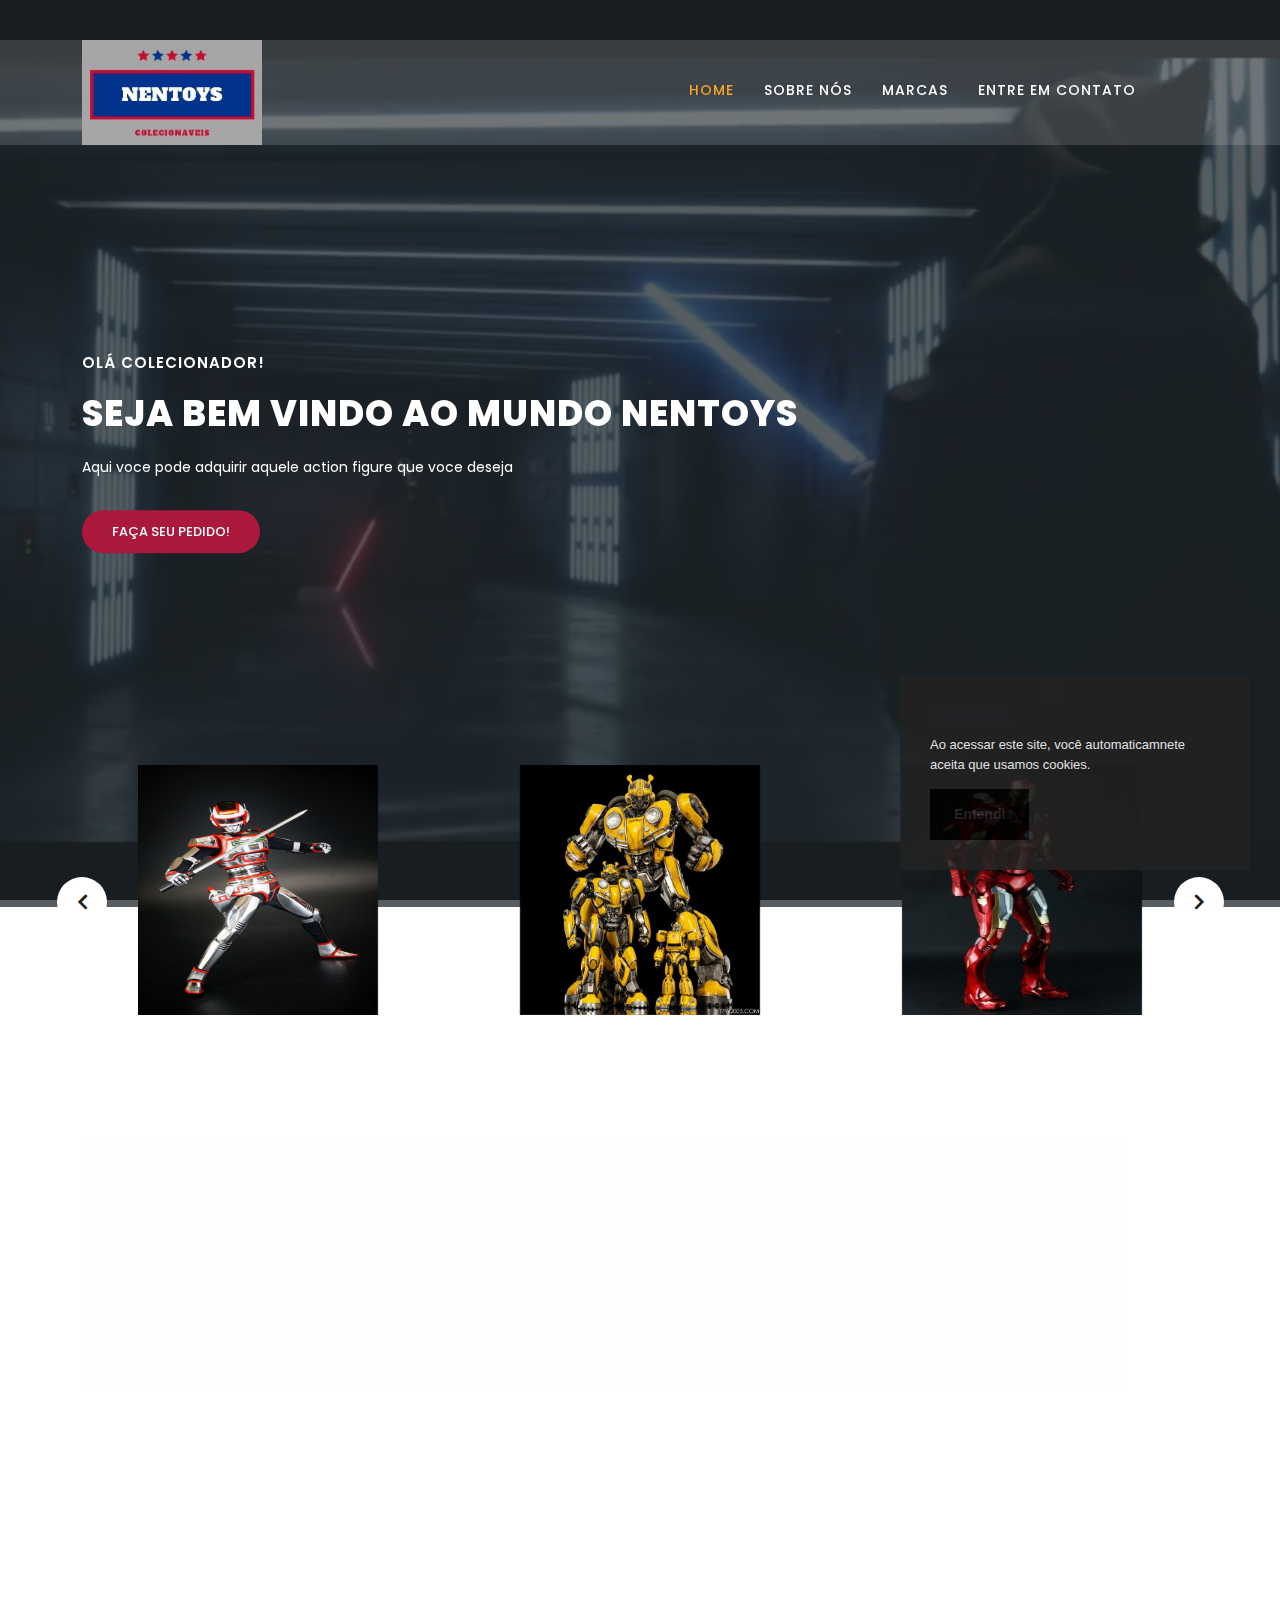
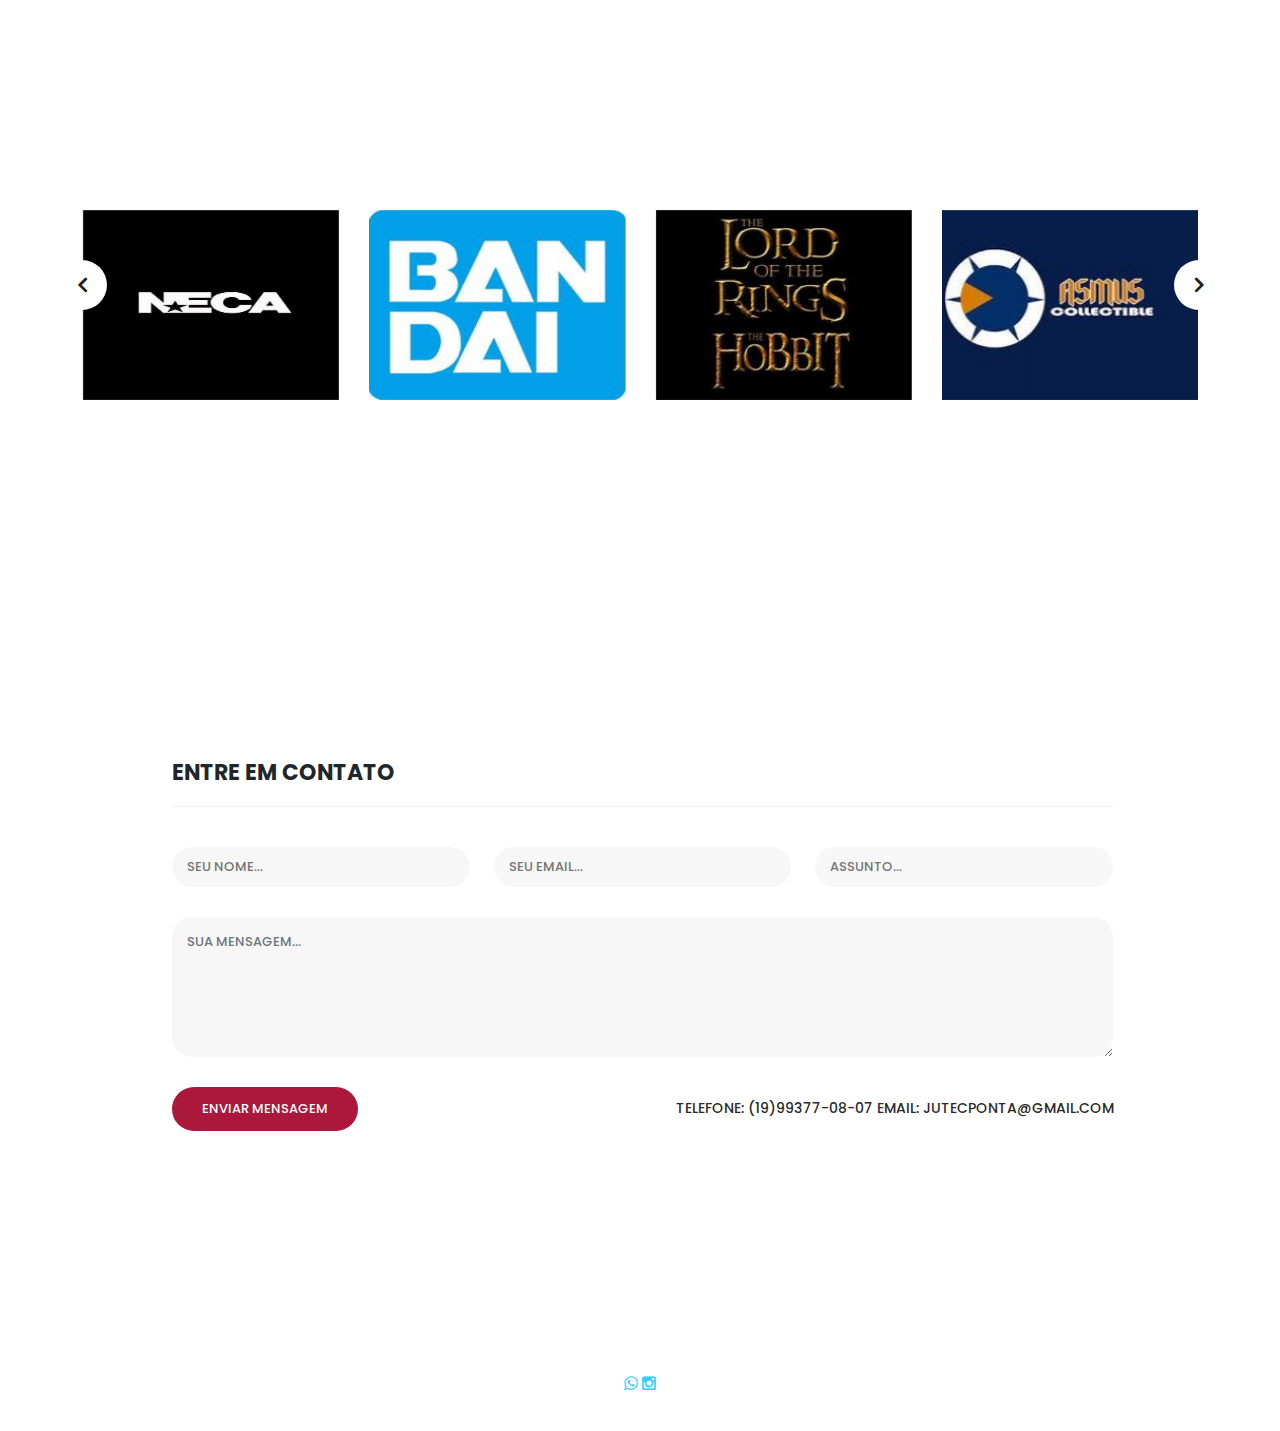
==== commit 875b59e2: "more mobile adjustments" ====
--- a/juliano/index.html
+++ b/juliano/index.html
@@ -8,7 +8,7 @@
     <meta name="description" content="">
     <meta name="author" content="TemplateMo">
     <link href="https://fonts.googleapis.com/css?family=Poppins:100,200,300,400,500,600,700,800,900" rel="stylesheet">
-
+    <style>.cookieConsentContainer{z-index:999;width:350px;min-height:20px;box-sizing:border-box;padding:30px 30px 30px 30px;background:#232323;overflow:hidden;position:fixed;bottom:30px;right:30px;display:none}.cookieConsentContainer .cookieTitle a{font-family:OpenSans,arial,sans-serif;color:#fff;font-size:22px;line-height:20px;display:block}.cookieConsentContainer .cookieDesc p{margin:0;padding:0;font-family:OpenSans,arial,sans-serif;color:#fff;font-size:13px;line-height:20px;display:block;margin-top:10px}.cookieConsentContainer .cookieDesc a{font-family:OpenSans,arial,sans-serif;color:#fff;text-decoration:underline}.cookieConsentContainer .cookieButton a{display:inline-block;font-family:OpenSans,arial,sans-serif;color:#fff;font-size:14px;font-weight:700;margin-top:14px;background:#000;box-sizing:border-box;padding:15px 24px;text-align:center;transition:background .3s}.cookieConsentContainer .cookieButton a:hover{cursor:pointer;background:#3e9b67}@media (max-width:980px){.cookieConsentContainer{bottom:0!important;left:0!important;width:100%!important}}</style>
     <title>Nentoys</title>
 
     <!-- Bootstrap core CSS -->
@@ -65,7 +65,9 @@
                           <li class="scroll-to-section"><a href="#courses">Marcas</a></li> 
                           <li class="scroll-to-section"><a href="#contact">Entre em Contato</a></li> 
                       </ul>        
-                      <a class='menu-trigger'>
+                      <a class='menu-trigger' onclick="c1()" id="menu",
+                      
+                      >
                           <span >Menu</span>
                       </a>
                       <!-- ***** Menu End ***** -->
@@ -479,7 +481,8 @@
         });
     </script>
 </body>
-
+<script>var purecookieTitle="Cookies.",purecookieDesc="Ao acessar este site, você automaticamnete aceita que usamos cookies.",purecookieLink='<a href="https://www.cssscript.com/privacy-policy/"</a>',purecookieButton="Entendi";function pureFadeIn(e,o){var i=document.getElementById(e);i.style.opacity=0,i.style.display=o||"block",function e(){var o=parseFloat(i.style.opacity);(o+=.02)>1||(i.style.opacity=o,requestAnimationFrame(e))}()}function pureFadeOut(e){var o=document.getElementById(e);o.style.opacity=1,function e(){(o.style.opacity-=.02)<0?o.style.display="none":requestAnimationFrame(e)}()}function setCookie(e,o,i){var t="";if(i){var n=new Date;n.setTime(n.getTime()+24*i*60*60*1e3),t="; expires="+n.toUTCString()}document.cookie=e+"="+(o||"")+t+"; path=/"}function getCookie(e){for(var o=e+"=",i=document.cookie.split(";"),t=0;t<i.length;t++){for(var n=i[t];" "==n.charAt(0);)n=n.substring(1,n.length);if(0==n.indexOf(o))return n.substring(o.length,n.length)}return null}function eraseCookie(e){document.cookie=e+"=; Max-Age=-99999999;"}function cookieConsent(){getCookie("purecookieDismiss")||(document.body.innerHTML+='<div class="cookieConsentContainer" id="cookieConsentContainer"><div class="cookieTitle"><a>'+purecookieTitle+'</a></div><div class="cookieDesc"><p>'+purecookieDesc+" "+purecookieLink+'</p></div><div class="cookieButton"><a onClick="purecookieDismiss();">'+purecookieButton+"</a></div></div>",pureFadeIn("cookieConsentContainer"))}function purecookieDismiss(){setCookie("purecookieDismiss","1",7),pureFadeOut("cookieConsentContainer")}window.onload=function(){cookieConsent()};</script>
+ 
 </body>
 <script type="text/javascript" src="script.js"></script>
 </html>--- a/juliano/assets/css/templatemo-edu-meeting.css
+++ b/juliano/assets/css/templatemo-edu-meeting.css
@@ -170,6 +170,15 @@
     margin-bottom: 60px;
   }
 }
+@media (max-width: 767px) {
+.logo {
+  margin:auto;
+padding:auto;
+width:54%!important;
+
+}
+}
+
 
 .main-button-red a {
   font-size: 13px;
@@ -603,7 +612,8 @@
   }
   .header-area .menu-trigger {
     display: block !important;
-  }
+    }
+
   .header-area .main-nav {
     overflow: hidden;
     
@@ -766,6 +776,12 @@
 
 @media screen and (max-width: 767px) {
 
+#bg-video {
+
+  object-fit: cover;
+  margin-bottom: -42px;
+}
+
   .main-banner .caption h6 {
     font-weight: 500;
   }
@@ -1086,6 +1102,8 @@
   
   section.apply-now {
 margin-left:-5% ;
+padding-top: 250px;
+padding-bottom:20px;
 
   }
   .accordion-head {
@@ -1256,6 +1274,12 @@
   height: 50px;
   border-radius: 50%;
   line-height: 50px;
+}
+
+@media (max-width: 767px) {
+  section.our-courses {
+    padding-bottom: 20px;
+  }
 }
 
 
@@ -1459,7 +1483,9 @@
  }
 
  @media (max-width: 767px)  {
-
+    .footer{
+margin-top: 20px;
+  }
   section.contact-us #contact h2 {
     text-align: center;
   }
@@ -1476,6 +1502,9 @@
 
   }
 
+  section.contact-us {
+    margin-left: -10px;
+  }
 }
 
 
